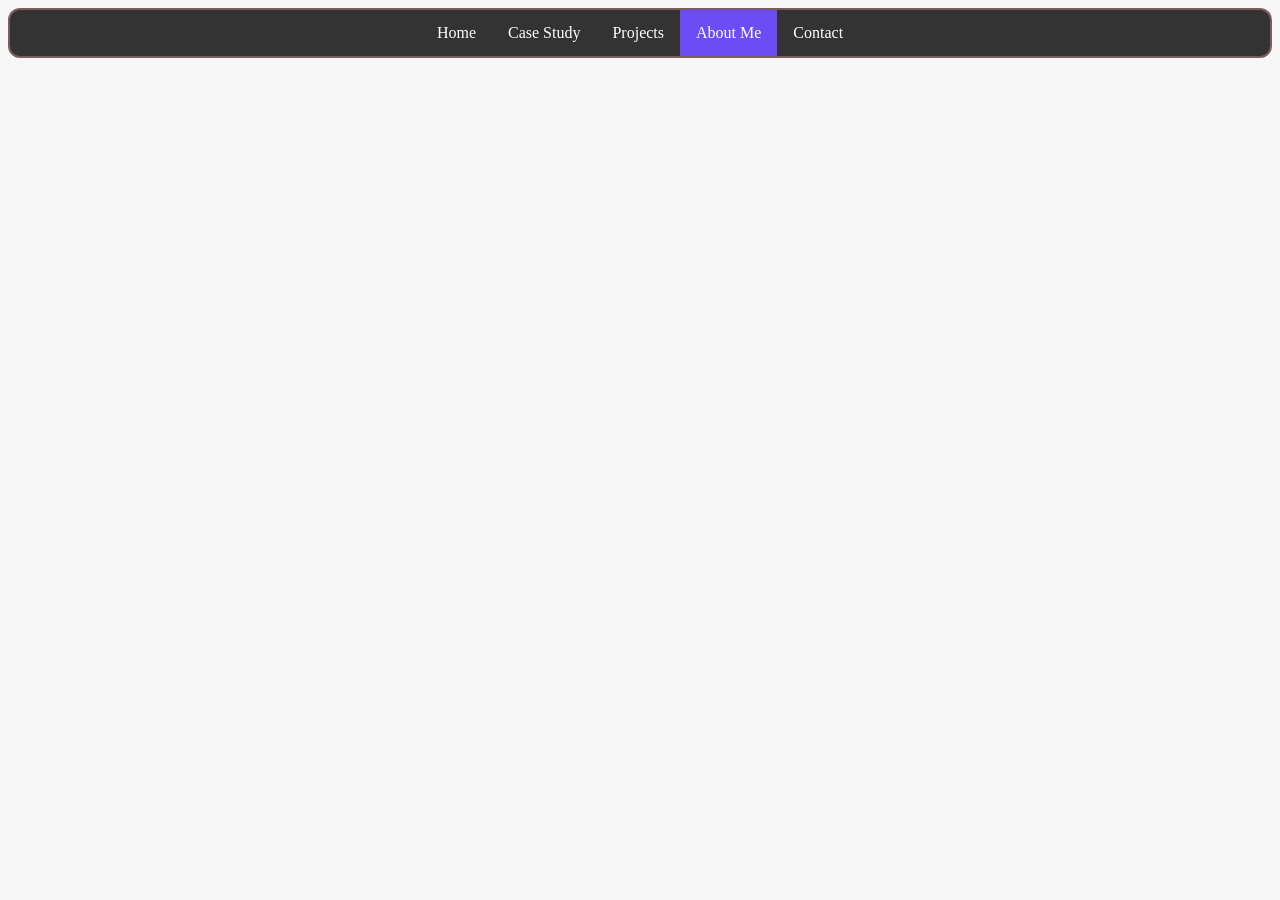
==== about.html @ 938ab14c "progress" ====
<!DOCTYPE html>
<html>

<head>
    <title>About Kaycee</title>
    <link rel="preconnect" href="https://fonts.googleapis.com">
    <link rel="preconnect" href="https://fonts.gstatic.com" crossorigin>
    <link href="https://fonts.googleapis.com/css2?family=Inconsolata:wght@200..900&display=swap" rel="stylesheet">
    <link rel="stylesheet" href="style.css">
    <link rel="stylesheet" href="about.css">
    <script defer src="script.js"></script>
</head>

<body>
    <ul>
        <li><a href="index.html" class="home">Home</a></li>
        <li><a href="case-study.html" class="case-study">Case Study</a></li>
        <li><a href="projects.html" class="projects">Projects</a></li>
        <li><a href="about.html" class="about active">About Me</a></li>
        <li><a href="contact.html" class="contact">Contact</a></li>
    </ul>
</body>

</html>
---- style.css ----
body {
    background-color: #f7f7f7;
}

/* Nav Bar */
ul {
    list-style-type: none;
    margin: 0;
    padding: 0;
    background-color: #333333;
    display: flex;
    justify-content: center;

    border-radius: 12px;
    border: 2px solid #7d5c5c;
}

ul li a {
    display: block;
    color: white;
    padding: 14px 16px;
    text-decoration: none;
}

ul li a:hover {
    background-color: #5638D8;
}

.active {
    background-color: #6C4CF4;
}

/* Hero Section */

#intro {
    font-size: xx-large;
}

.hero-section {
    text-align: center;
    font-family: 'Inconsolata';
    font-size: small;
    color: #1A1A1A;
}

.subtle-text {
    color: #4A4A4A;
}

img {
    width: 200px;
    height: 200px;
    padding-left: 6px;
}

#call-to-action {
    border-radius: 12px;
    background-color:#6C4CF4;
    border: none;
    padding: 5px 10px;
    display: inline-block;
    font-size: 16px;
}

#call-to-action a {
    text-decoration: none;
    color:white;
    cursor:zoom-in;
}

#call-to-action a:hover {
    color: #5638D8;
}
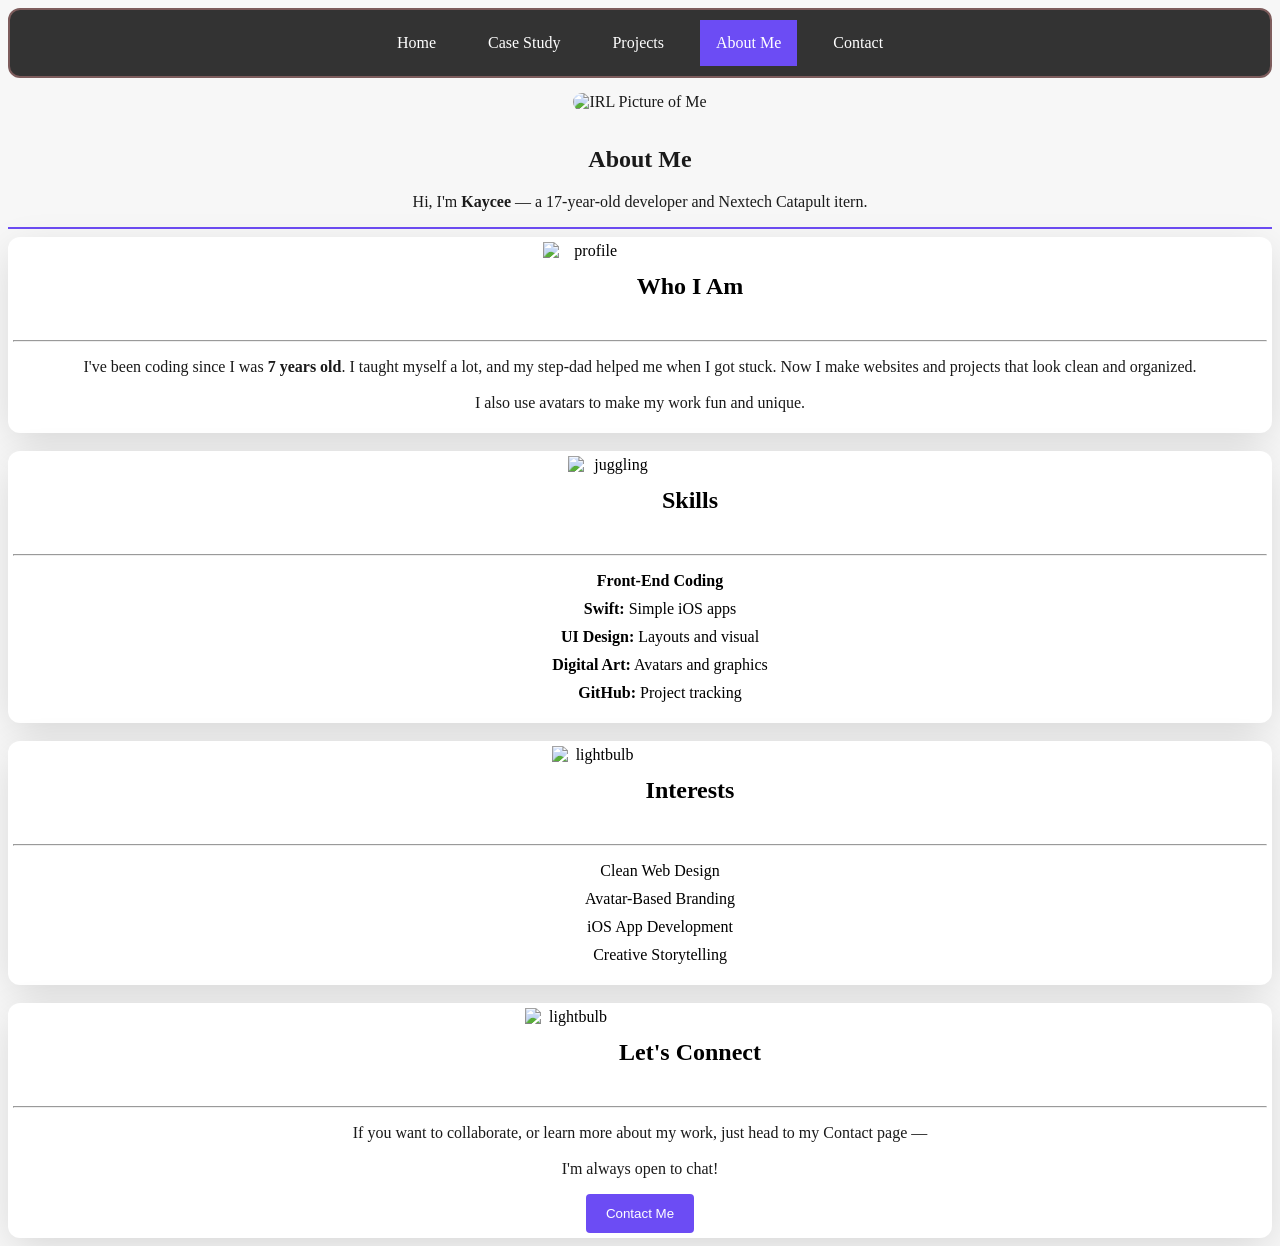
==== commit f1ca331b: "done with the layout of all pages" ====
--- a/about.html
+++ b/about.html
@@ -12,13 +12,65 @@
 </head>
 
 <body>
-    <ul>
+    <ul id="nav-bar">
         <li><a href="index.html" class="home">Home</a></li>
         <li><a href="case-study.html" class="case-study">Case Study</a></li>
         <li><a href="projects.html" class="projects">Projects</a></li>
         <li><a href="about.html" class="about active">About Me</a></li>
         <li><a href="contact.html" class="contact">Contact</a></li>
     </ul>
+    <div class="top-section">
+        <img id="avatar2" src="avatar pics/Nextech Headshot.PNG" alt="IRL Picture of Me">
+        <h2>About Me</h2>
+        <p>Hi, I'm <strong>Kaycee</strong> — a 17-year-old developer and Nextech Catapult itern.</p>
+    </div>
+    <hr id="main-divider">
+    <div class="who-i-am">
+        <img id="emoji" src="https://cdn3.emoji.gg/emojis/930186-gradientprofile.png" alt="profile">
+        <h2 id="text">Who I Am</h2>
+        <hr>
+        <p>I've been coding since I was <strong>7 years old</strong>. I taught myself a lot, and my step-dad helped me
+            when I got stuck. Now I make websites and projects that look clean and organized. <br><br>I also use avatars
+            to make my work fun and unique.</p>
+    </div>
+    <br>
+    <div class="skills">
+        <img id="emoji" src="https://images.emojiterra.com/google/noto-emoji/unicode-15/color/512px/1f939-2640.png"
+            alt="juggling">
+        <h2 id="text">Skills</h2>
+        <hr>
+        <ul>
+            <li><strong>Front-End Coding</strong></li>
+            <li><strong>Swift:</strong> Simple iOS apps</li>
+            <li><strong>UI Design:</strong> Layouts and visual</li>
+            <li><strong>Digital Art:</strong> Avatars and graphics</li>
+            <li><strong>GitHub:</strong> Project tracking</li>
+        </ul>
+    </div>
+    <br>
+    <div class="interests">
+        <img id="emoji" src="https://images.emojiterra.com/google/noto-emoji/unicode-15/color/512px/1f4a1.png"
+            alt="lightbulb">
+        <h2 id="text">Interests</h2>
+        <hr>
+        <ul>
+            <li>Clean Web Design</li>
+            <li>Avatar-Based Branding</li>
+            <li>iOS App Development</li>
+            <li>Creative Storytelling</li>
+        </ul>
+    </div>
+    <br>
+    <div class="connect">
+        <img id="emoji" src="https://encrypted-tbn0.gstatic.com/images?q=tbn:ANd9GcSM7A-u8rfG8IcDxSxzsNfuo2qRERpG4JuhM-PeJ-889OeUzAwYcdYyWYU&s=10"
+            alt="lightbulb">
+        <h2 id="text">Let's Connect</h2>
+        <hr>
+        <p>If you want to collaborate, or learn more about my work, just head to my Contact page — <br><br>I'm always open to chat!</p>
+        <button>
+            <a href="contact.html">Contact Me</a>
+        </button>
+    </div>
 </body>
 
 </html>
--- a/style.css
+++ b/style.css
@@ -3,7 +3,7 @@
 }
 
 /* Nav Bar */
-ul {
+#nav-bar {
     list-style-type: none;
     margin: 0;
     padding: 0;
@@ -15,18 +15,18 @@
     border: 2px solid #7d5c5c;
 }
 
-ul li a {
+#nav-bar li a {
     display: block;
     color: white;
     padding: 14px 16px;
     text-decoration: none;
 }
 
-ul li a:hover {
+#nav-bar li a:hover {
     background-color: #5638D8;
 }
 
-.active {
+#nav-bar .active {
     background-color: #6C4CF4;
 }
 
--- a/about.css
+++ b/about.css
@@ -0,0 +1,70 @@
+#main-divider {
+    border: 1px solid #6C4CF4;
+}
+
+body {
+    text-align: center;
+}
+
+#avatar2 {
+    width: 200px;
+    height: 300px;
+    padding: 0px 0px 0px 0px;
+    margin: 15px;
+    border-radius: 12px;
+    display: inline;
+}
+
+ul li {
+    margin: 10px;
+}
+
+.top-section {
+    text-align: center;
+    /* font-family: 'Inconsolata'; */
+    color: #1A1A1A;
+}
+
+#emoji, #text {
+    display: inline-block;
+    vertical-align: middle;
+}
+
+#emoji {
+    width: 90px;
+    height: 90px;
+}
+
+button a {
+    text-decoration: none;
+    color:white;
+}
+
+button {
+    background-color: #6C4CF4;
+    color: white;
+    padding: 12px 20px;
+    border: none;
+    border-radius: 4px;
+    cursor: pointer;
+}
+
+button:hover {
+    background-color: #5638D8;
+}
+
+p {
+    text-align: center;
+    color: #1A1A1A;
+}
+
+ul {
+    list-style-type: none;
+}
+
+.who-i-am, .skills, .interests, .connect {
+    background-color: white;
+    box-shadow: 0px 10px 40px -5px rgba(0, 0, 0, 0.15);
+    border-radius: 12px;
+    padding: 5px;
+}
